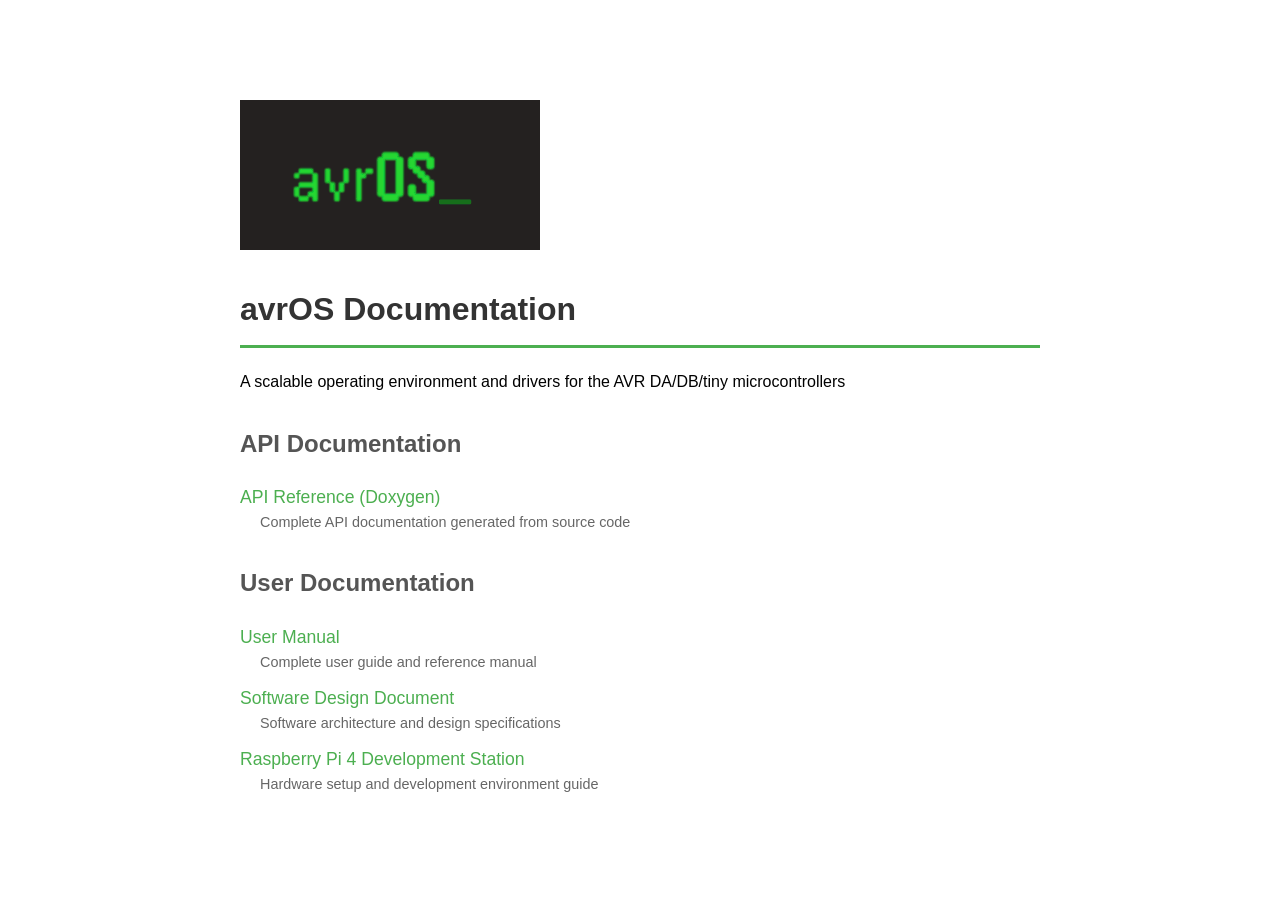
==== doc/readme.html @ a1997a3a "Automated building the html docs" ====
<!DOCTYPE html>
<html lang="en">
<head>
    <meta charset="UTF-8">
    <meta name="viewport" content="width=device-width, initial-scale=1.0">
    <title>avrOS Documentation</title>
    <style>
        body { font-family: Arial, sans-serif; max-width: 800px; margin: 50px auto; padding: 20px; line-height: 1.6; }
        h1 { color: #333; border-bottom: 3px solid #4CAF50; padding-bottom: 10px; }
        h2 { color: #555; margin-top: 30px; }
        ul { list-style-type: none; padding: 0; }
        li { margin: 10px 0; }
        a { color: #4CAF50; text-decoration: none; font-size: 1.1em; }
        a:hover { text-decoration: underline; color: #45a049; }
        .description { color: #666; font-size: 0.9em; margin-left: 20px; }
    </style>
</head>
<body>
    <h2 id="avros"><a href="https://github.com/racerxr650r/avrOS"><img
        src="./images/avrOS.gif" title="avrOS" alt="avrOS" /></a></h2>    <h1>avrOS Documentation</h1>
    <p>A scalable operating environment and drivers for the AVR DA/DB/tiny microcontrollers</p>
    <h2>API Documentation</h2>
    <ul>
        <li><a href="api/html/index.html">API Reference (Doxygen)</a>
        <div class="description">Complete API documentation generated from source code</div></li>
    </ul>
    <h2>User Documentation</h2>
    <ul>
        <li><a href="MANUAL.html">User Manual</a>
        <div class="description">Complete user guide and reference manual</div></li>
        <li><a href="SDD.html">Software Design Document</a>
        <div class="description">Software architecture and design specifications</div></li>
        <li><a href="PI4_Dev_Station.html">Raspberry Pi 4 Development Station</a>
        <div class="description">Hardware setup and development environment guide</div></li>
    </ul>
</body>
</html>
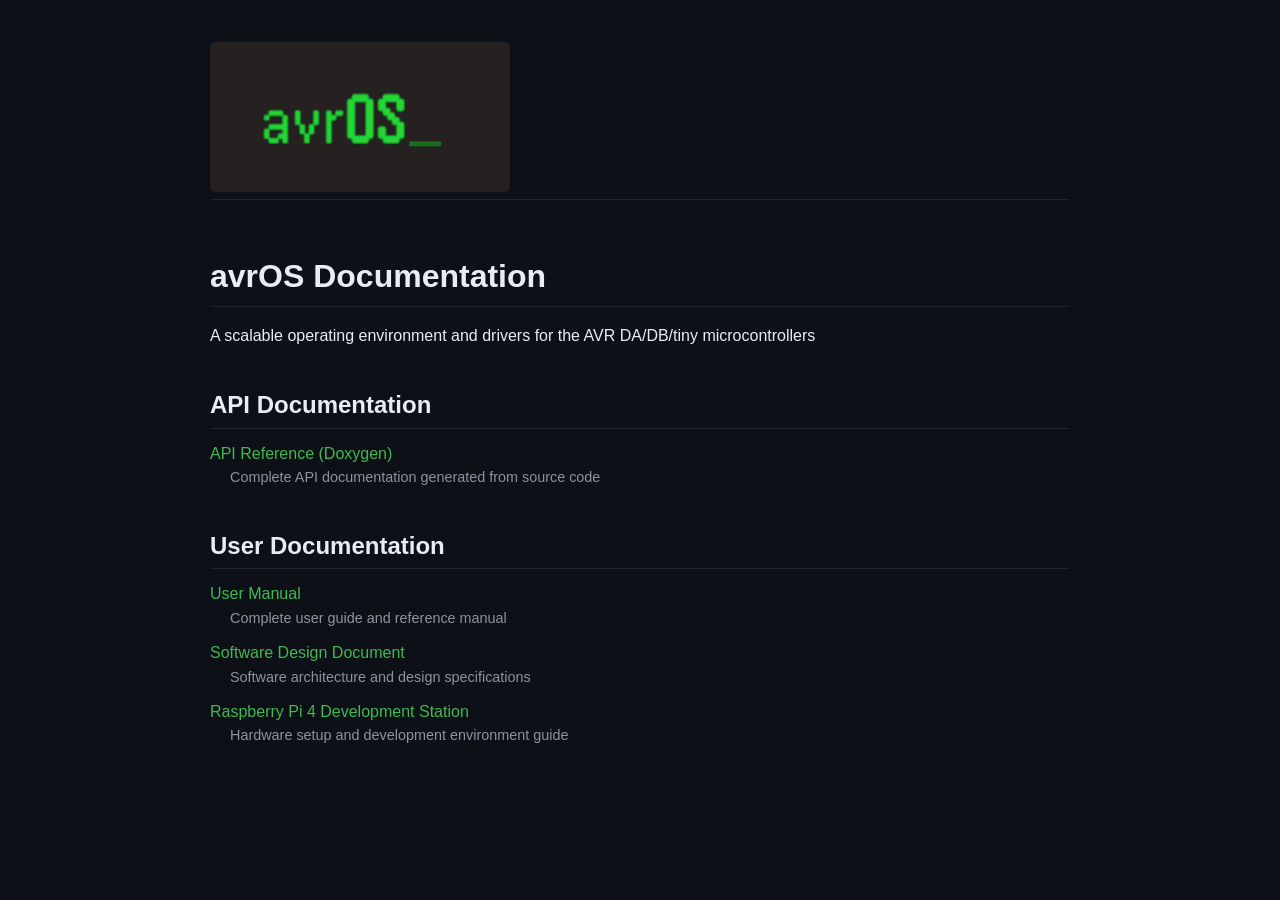
==== commit 31d9f512: "Updated makefile docs target to create the avrOS website. Also added a github action to update the p" ====
--- a/doc/readme.html
+++ b/doc/readme.html
@@ -4,15 +4,11 @@
     <meta charset="UTF-8">
     <meta name="viewport" content="width=device-width, initial-scale=1.0">
     <title>avrOS Documentation</title>
+    <link rel="stylesheet" href="github-dark.css">
     <style>
-        body { font-family: Arial, sans-serif; max-width: 800px; margin: 50px auto; padding: 20px; line-height: 1.6; }
-        h1 { color: #333; border-bottom: 3px solid #4CAF50; padding-bottom: 10px; }
-        h2 { color: #555; margin-top: 30px; }
+        .description { color: var(--color-fg-muted); font-size: 0.9em; margin-left: 20px; }
         ul { list-style-type: none; padding: 0; }
         li { margin: 10px 0; }
-        a { color: #4CAF50; text-decoration: none; font-size: 1.1em; }
-        a:hover { text-decoration: underline; color: #45a049; }
-        .description { color: #666; font-size: 0.9em; margin-left: 20px; }
     </style>
 </head>
 <body>
--- a/doc/github-dark.css
+++ b/doc/github-dark.css
@@ -0,0 +1,1337 @@
+/*
+ * github-dark.css
+ *
+ * Custom CSS that mimics the GitHub dark mode markdown style.
+ * Intended for use with pandoc-generated HTML documentation.
+ *
+ * Usage (pandoc): --css github-dark.css
+ *
+ * Color palette sourced from GitHub's dark theme design tokens.
+ */
+
+/* ── Reset & base ─────────────────────────────────────────────────────────── */
+
+*, *::before, *::after {
+    box-sizing: border-box;
+}
+
+:root {
+    /* Canvas */
+    --color-canvas-default:     #0d1117;
+    --color-canvas-subtle:      #161b22;
+    --color-canvas-inset:       #010409;
+
+    /* Foreground */
+    --color-fg-default:         #e6edf3;
+    --color-fg-muted:           #8b949e;
+    --color-fg-subtle:          #6e7681;
+
+    /* Borders */
+    --color-border-default:     #30363d;
+    --color-border-muted:       #21262d;
+
+    /* Accent (links) */
+    --color-accent-fg:          #3fb950;
+    --color-accent-subtle:      #2ea04326;
+
+    /* Visited link — muted sage green: same hue as accent, lower luminosity */
+    --color-link-visited:       #6a9f6a;
+
+    /* Semantic */
+    --color-danger-fg:          #f85149;
+    --color-success-fg:         #3fb950;
+    --color-attention-fg:       #d29922;
+    --color-done-fg:            #a371f7;
+
+    /* Inline code */
+    --color-neutral-muted:      rgba(110,118,129,0.4);
+
+    /* Table */
+    --color-table-header-bg:    #161b22;
+    --color-table-row-odd:      #0d1117;
+    --color-table-row-even:     #161b22;
+
+    /* Typography */
+    --font-body: -apple-system, BlinkMacSystemFont, "Segoe UI", "Noto Sans",
+                 Helvetica, Arial, sans-serif, "Apple Color Emoji",
+                 "Segoe UI Emoji";
+    --font-mono: ui-monospace, SFMono-Regular, SF Mono, Menlo, Consolas,
+                 "Liberation Mono", monospace;
+    --font-size-base:   16px;
+    --line-height-base: 1.6;
+}
+
+/* ── Page layout ──────────────────────────────────────────────────────────── */
+
+html {
+    font-size: var(--font-size-base);
+    scroll-behavior: smooth;
+}
+
+body {
+    font-family: var(--font-body);
+    font-size: 1rem;
+    line-height: var(--line-height-base);
+    color: var(--color-fg-default);
+    background-color: var(--color-canvas-default);
+    margin: 0;
+    padding: 0;
+}
+
+/* Centre the content and cap its width, matching GitHub's markdown container */
+.markdown-body,
+article,
+main,
+body > section {
+    max-width: 860px;
+    margin: 0 auto;
+    padding: 2rem 1.5rem 4rem;
+}
+
+/* When pandoc dumps everything as direct children of <body> (no wrapper div),
+   center each block individually.  Use margin shorthand so top/bottom are
+   preserved and only left/right are forced to auto. */
+body > p,
+body > h1, body > h2, body > h3,
+body > h4, body > h5, body > h6,
+body > ul, body > ol, body > dl,
+body > blockquote, body > pre,
+body > table, body > figure,
+body > hr, body > details {
+    max-width: 860px;
+    margin-left: auto;
+    margin-right: auto;
+}
+
+/* Pandoc wraps syntax-highlighted code in <div class="sourceCode">.  Its
+   embedded <style> sets div.sourceCode { margin: 1em 0 } at specificity
+   (0,1,1), which beats body > div (0,0,2).  Use body > div.sourceCode
+   (0,1,2) to win and restore the centered column. */
+body > div.sourceCode,
+body > div.sourceCode > pre.sourceCode {
+    max-width: 860px;
+    margin-left: auto;
+    margin-right: auto;
+}
+
+/* ── Headings ─────────────────────────────────────────────────────────────── */
+
+h1, h2, h3, h4, h5, h6 {
+    font-weight: 600;
+    line-height: 1.25;
+    color: var(--color-fg-default);
+    margin-top: 1.75em;
+    margin-bottom: 0.5em;
+}
+
+h1 {
+    font-size: 2em;
+    padding-bottom: 0.3em;
+    border-bottom: 1px solid var(--color-border-muted);
+}
+
+h2 {
+    font-size: 1.5em;
+    padding-bottom: 0.3em;
+    border-bottom: 1px solid var(--color-border-muted);
+}
+
+h3 { font-size: 1.25em; }
+h4 { font-size: 1em; }
+h5 { font-size: 0.875em; }
+h6 {
+    font-size: 0.85em;
+    color: var(--color-fg-muted);
+}
+
+/* ── Body text ────────────────────────────────────────────────────────────── */
+
+p {
+    margin-top: 0;
+    margin-bottom: 1em;
+}
+
+strong { font-weight: 600; }
+
+em { font-style: italic; }
+
+del { color: var(--color-fg-muted); }
+
+/* ── Links ────────────────────────────────────────────────────────────────── */
+
+a {
+    color: var(--color-accent-fg);
+    text-decoration: none;
+}
+
+a:hover {
+    text-decoration: underline;
+}
+
+/* ── Lists ────────────────────────────────────────────────────────────────── */
+
+ul, ol {
+    margin-top: 0;
+    margin-bottom: 1em;
+    padding-left: 2em;
+}
+
+li + li {
+    margin-top: 0.25em;
+}
+
+li > ul,
+li > ol {
+    margin-top: 0.25em;
+    margin-bottom: 0;
+}
+
+dl { margin-bottom: 1em; }
+
+dt {
+    font-weight: 600;
+    margin-top: 0.5em;
+}
+
+dd {
+    margin-left: 1.5em;
+    margin-bottom: 0.25em;
+}
+
+/* ── Blockquote ───────────────────────────────────────────────────────────── */
+
+blockquote {
+    margin: 0 0 1em;
+    padding: 0 1em;
+    color: var(--color-fg-muted);
+    border-left: 0.25em solid var(--color-border-default);
+}
+
+blockquote > :first-child { margin-top: 0; }
+blockquote > :last-child  { margin-bottom: 0; }
+
+/* ── Horizontal rule ──────────────────────────────────────────────────────── */
+
+hr {
+    border: none;
+    border-top: 1px solid var(--color-border-default);
+    margin: 1.5em 0;
+    height: 0;
+}
+
+/* ── Inline code ──────────────────────────────────────────────────────────── */
+
+code {
+    font-family: var(--font-mono);
+    font-size: 0.85em;
+    padding: 0.2em 0.4em;
+    background-color: var(--color-neutral-muted);
+    border-radius: 6px;
+    white-space: break-spaces;
+}
+
+/* Don't double-wrap code inside a pre */
+pre code {
+    background-color: transparent;
+    padding: 0;
+    font-size: 100%;
+    white-space: pre;
+    border-radius: 0;
+    border: none;
+}
+
+/* ── Code blocks ──────────────────────────────────────────────────────────── */
+
+pre {
+    font-family: var(--font-mono);
+    font-size: 0.85em;
+    line-height: 1.55;
+    background-color: var(--color-canvas-subtle);
+    border-radius: 6px;
+    padding: 1em 1.25em;
+    overflow: auto;
+    margin: 0 0 1em;
+    border: 1px solid var(--color-border-muted);
+}
+
+/* ── Syntax highlighting (pandoc --highlight-style=kate or similar) ───────── */
+/* Pandoc's embedded <style> block uses the same code span.XX selectors at
+   the same specificity (0,1,1).  Our external stylesheet is linked AFTER
+   the inline <style>, so equal-specificity rules here win by document order.
+   These GitHub dark-theme colours therefore override pandoc's light theme. */
+
+code span.kw { color: #ff7b72; font-weight: 600; }  /* Keyword         */
+code span.dt { color: #ff7b72; }                     /* DataType        */
+code span.dv { color: #79c0ff; }                     /* DecVal (number) */
+code span.bn { color: #79c0ff; }                     /* BaseN           */
+code span.fl { color: #79c0ff; }                     /* Float           */
+code span.ch { color: #a5d6ff; }                     /* Char            */
+code span.st { color: #a5d6ff; }                     /* String          */
+code span.co { color: #8b949e; font-style: italic; } /* Comment         */
+code span.ot { color: #d2a8ff; }                     /* Other           */
+code span.fu { color: #d2a8ff; }                     /* Function        */
+code span.al { color: #f85149; font-weight: 600; }   /* Alert           */
+code span.er { color: #f85149; font-weight: 600; }   /* Error           */
+code span.wa { color: #d29922; font-style: italic; } /* Warning         */
+code span.cn { color: #79c0ff; }                     /* Constant        */
+code span.sc { color: #a5d6ff; }                     /* SpecialChar     */
+code span.vs { color: #a5d6ff; }                     /* VerbatimString  */
+code span.ss { color: #a5d6ff; }                     /* SpecialString   */
+code span.im { color: #ff7b72; }                     /* Import          */
+code span.va { color: #ffa657; }                     /* Variable        */
+code span.cf { color: #ff7b72; font-weight: 600; }   /* ControlFlow     */
+code span.op { color: #e6edf3; }                     /* Operator        */
+code span.bu { color: #3fb950; }                     /* BuiltIn         */
+code span.ex { color: #3fb950; }                     /* Extension       */
+code span.pp { color: #8b949e; }                     /* Preprocessor    */
+code span.at { color: #ffa657; }                     /* Attribute       */
+code span.do { color: #8b949e; font-style: italic; } /* Documentation   */
+code span.an { color: #8b949e; font-style: italic; } /* Annotation      */
+code span.in { color: #8b949e; font-style: italic; } /* Information     */
+code span.cv { color: #8b949e; font-style: italic; } /* CommentVar      */
+
+/* ── Tables ───────────────────────────────────────────────────────────────── */
+
+table {
+    border-collapse: collapse;
+    width: 100%;
+    margin-bottom: 1em;
+    overflow: auto;
+    display: block;
+}
+
+thead {
+    background-color: var(--color-table-header-bg);
+}
+
+th, td {
+    border: 1px solid var(--color-border-default);
+    padding: 0.375em 0.8em;
+    text-align: left;
+    vertical-align: top;
+}
+
+th {
+    font-weight: 600;
+}
+
+tbody tr:nth-child(odd)  { background-color: var(--color-table-row-odd);  }
+tbody tr:nth-child(even) { background-color: var(--color-table-row-even); }
+
+/* ── Images ───────────────────────────────────────────────────────────────── */
+
+img {
+    max-width: 100%;
+    height: auto;
+    display: block;
+    border-radius: 6px;
+}
+
+/* ── Details / summary ────────────────────────────────────────────────────── */
+
+details {
+    border: 1px solid var(--color-border-default);
+    border-radius: 6px;
+    padding: 0.5em 1em;
+    margin-bottom: 1em;
+    background-color: var(--color-canvas-subtle);
+}
+
+summary {
+    font-weight: 600;
+    cursor: pointer;
+    color: var(--color-accent-fg);
+}
+
+summary:hover { text-decoration: underline; }
+
+/* ── Keyboard / mark ──────────────────────────────────────────────────────── */
+
+kbd {
+    font-family: var(--font-mono);
+    font-size: 0.8em;
+    padding: 0.15em 0.4em;
+    background-color: var(--color-canvas-subtle);
+    border: 1px solid var(--color-border-default);
+    border-bottom-width: 2px;
+    border-radius: 4px;
+}
+
+mark {
+    background-color: #bb800026;
+    color: var(--color-attention-fg);
+    border-radius: 3px;
+    padding: 0 0.2em;
+}
+
+/* ── Title block (pandoc metadata) ───────────────────────────────────────── */
+
+header, .title-block-header {
+    margin-bottom: 2rem;
+    padding-bottom: 1rem;
+    border-bottom: 1px solid var(--color-border-muted);
+}
+
+.title  { font-size: 2em; font-weight: 600; }
+.author { color: var(--color-fg-muted); }
+.date   { color: var(--color-fg-subtle); font-size: 0.9em; }
+
+/* ── Table of contents (pandoc --toc) ────────────────────────────────────── */
+
+nav#TOC,
+#TOC {
+    background-color: var(--color-canvas-subtle);
+    border: 1px solid var(--color-border-default);
+    border-radius: 6px;
+    padding: 1em 1.5em;
+    margin-bottom: 2em;
+    display: inline-block;
+    min-width: 200px;
+}
+
+nav#TOC ul,
+#TOC ul {
+    margin: 0;
+    padding-left: 1.25em;
+}
+
+nav#TOC > ul,
+#TOC > ul {
+    padding-left: 0;
+    list-style: none;
+}
+
+nav#TOC li,
+#TOC li {
+    margin: 0.2em 0;
+}
+
+nav#TOC a,
+#TOC a {
+    color: var(--color-accent-fg);
+}
+
+/* ── Footnotes ────────────────────────────────────────────────────────────── */
+
+section.footnotes {
+    border-top: 1px solid var(--color-border-default);
+    margin-top: 2em;
+    padding-top: 1em;
+    font-size: 0.85em;
+    color: var(--color-fg-muted);
+}
+
+/* ── Scrollbar (WebKit) ───────────────────────────────────────────────────── */
+
+::-webkit-scrollbar              { width: 8px; height: 8px; }
+::-webkit-scrollbar-track        { background: var(--color-canvas-inset); }
+::-webkit-scrollbar-thumb        { background: var(--color-border-default);
+                                   border-radius: 4px; }
+::-webkit-scrollbar-thumb:hover  { background: var(--color-fg-subtle); }
+
+/* ── Selection ────────────────────────────────────────────────────────────── */
+
+::selection {
+    background-color: var(--color-accent-subtle);
+    color: var(--color-fg-default);
+}
+
+/* ═══════════════════════════════════════════════════════════════════════════
+   DOXYGEN-SPECIFIC OVERRIDES
+   These rules target the class names used in Doxygen-generated HTML so that
+   all elements — not just generic markdown elements — adopt the GitHub dark
+   theme consistently.
+   ═══════════════════════════════════════════════════════════════════════════ */
+
+/* ── Page structure ───────────────────────────────────────────────────────── */
+
+div.header,
+#header {
+    background-color: var(--color-canvas-subtle) !important;
+    background-image: none !important;                   /* remove nav_h.png sprite */
+    border-bottom: 1px solid var(--color-border-default);
+}
+
+div.headertitle,
+div.title {
+    color: var(--color-fg-default);
+    font-weight: 600;
+}
+
+div.contents {
+    background-color: var(--color-canvas-default);
+    color: var(--color-fg-default);
+}
+
+#footer,
+div.footer {
+    background-color: var(--color-canvas-subtle);
+    border-top: 1px solid var(--color-border-default);
+    color: var(--color-fg-muted);
+    font-size: 0.8em;
+}
+
+#footer a,
+div.footer a {
+    color: var(--color-accent-fg);
+}
+
+/* ── Title / header bar ──────────────────────────────────────────────────── */
+
+/* The whole sticky header region */
+#top {
+    background-color: var(--color-canvas-subtle) !important;
+    border-bottom: 1px solid var(--color-border-default) !important;
+    box-shadow: none !important;
+}
+
+/* Project logo + name row */
+#titlearea {
+    background-color: var(--color-canvas-subtle) !important;
+    border-bottom: none !important;
+    padding: 0.5rem 1rem;
+}
+
+#titlearea table,
+#titlearea tbody,
+#titlearea tr,
+#titlearea td {
+    background-color: transparent !important;
+    border: none !important;
+}
+
+#projectname {
+    font-family: var(--font-body);
+    font-size: 1.25rem;
+    font-weight: 600;
+    color: var(--color-fg-default) !important;
+}
+
+#projectbrief {
+    font-family: var(--font-body);
+    font-size: 0.85rem;
+    color: var(--color-fg-muted) !important;
+}
+
+/* ── Main navigation bar (SmartMenus / .sm-dox) ──────────────────────────── */
+/*
+ * Doxygen 1.9.x uses SmartMenus (jQuery plugin) for its main nav. The menu
+ * chrome is driven by PNG sprites (tab_b.png, tab_a.png, tab_s.png) set in
+ * tabs.css.  We must override every background-image rule with 'none' and
+ * substitute GitHub dark theme colours.
+ */
+
+/* Container bar */
+#main-nav {
+    background-color: var(--color-canvas-subtle) !important;
+    border-top: 1px solid var(--color-border-default) !important;
+    border-bottom: 1px solid var(--color-border-default) !important;
+    padding: 0 !important;
+}
+
+/* Strip the PNG sprite from the menu bar itself */
+#main-nav .sm-dox,
+.sm-dox {
+    background-color: var(--color-canvas-subtle) !important;
+    background-image: none !important;
+    padding: 0 !important;
+    line-height: 40px;
+}
+
+/* ── Top-level nav items ─────────────────────────────────────────────────── */
+
+.sm-dox > li > a,
+.sm-dox > li > a:link,
+.sm-dox > li > a:visited,
+.sm-dox > li > a:focus,
+.sm-dox > li > a:active,
+.sm-dox > li > a.highlighted {
+    font-family: var(--font-body) !important;
+    font-size: 0.875rem !important;
+    font-weight: 500 !important;
+    color: var(--color-fg-muted) !important;
+    background-color: transparent !important;
+    background-image: none !important;
+    text-shadow: none !important;
+    border-radius: 0 !important;
+    padding: 0 1rem !important;
+    line-height: 40px;
+    border-bottom: 2px solid transparent;
+    transition: color 0.15s, border-color 0.15s;
+}
+
+/* Hover & active state — accent underline, GitHub-style */
+.sm-dox > li > a:hover,
+.sm-dox > li > a.current {
+    color: var(--color-fg-default) !important;
+    background-color: transparent !important;
+    background-image: none !important;
+    text-shadow: none !important;
+    border-bottom-color: var(--color-accent-fg) !important;
+}
+
+/* Separator PNG between items — replace with a thin border */
+.sm-dox > li > a,
+.sm-dox > li > a:focus,
+.sm-dox > li > a:active,
+.sm-dox > li > a:hover,
+.sm-dox > li > a.highlighted {
+    background-position: unset !important;
+    background-repeat: no-repeat !important;
+}
+
+/* Sub-menu arrow indicator */
+.sm-dox a span.sub-arrow {
+    background: transparent !important;
+    border-color: var(--color-fg-muted) transparent transparent transparent !important;
+    border-radius: 0 !important;
+}
+
+.sm-dox a:hover span.sub-arrow {
+    border-color: var(--color-fg-default) transparent transparent transparent !important;
+}
+
+/* ── Dropdown sub-menus ──────────────────────────────────────────────────── */
+
+.sm-dox ul {
+    background-color: var(--color-canvas-subtle) !important;
+    background-image: none !important;
+    border: 1px solid var(--color-border-default) !important;
+    border-radius: 6px !important;
+    box-shadow: 0 8px 24px rgba(1,4,9,0.48) !important;
+    padding: 0.25rem 0 !important;
+}
+
+/* Dropdown items */
+.sm-dox ul a,
+.sm-dox ul a:link,
+.sm-dox ul a:visited,
+.sm-dox ul a:focus,
+.sm-dox ul a:active,
+.sm-dox ul a.highlighted {
+    font-family: var(--font-body) !important;
+    font-size: 0.875rem !important;
+    font-weight: 400 !important;
+    color: var(--color-fg-default) !important;
+    background-color: transparent !important;
+    background-image: none !important;
+    text-shadow: none !important;
+    border-left: none !important;
+    padding: 0.375rem 1rem !important;
+    line-height: 1.5 !important;
+}
+
+.sm-dox ul a:hover {
+    color: var(--color-fg-default) !important;
+    background-color: var(--color-border-muted) !important;
+    background-image: none !important;
+    text-shadow: none !important;
+}
+
+/* Dropdown caret pointer (triangle above dropdown) — hide the light PNG ones */
+.sm-dox > li > ul:before,
+.sm-dox > li > ul:after {
+    display: none !important;
+}
+
+/* Sub-menu arrow in dropdown items */
+.sm-dox ul a span.sub-arrow {
+    border-color: transparent transparent transparent var(--color-fg-muted) !important;
+}
+
+.sm-dox ul a:hover span.sub-arrow {
+    border-color: transparent transparent transparent var(--color-fg-default) !important;
+}
+
+/* Hamburger / mobile toggle icon */
+.main-menu-btn-icon,
+.main-menu-btn-icon:before,
+.main-menu-btn-icon:after {
+    background: var(--color-fg-muted) !important;
+}
+
+/* ── Navigation tabs (legacy div.tabs used on some pages) ────────────────── */
+
+div.tabs,
+div.tabs2,
+div.tabs3 {
+    background-color: var(--color-canvas-subtle) !important;
+    background-image: none !important;
+    border-bottom: 1px solid var(--color-border-default);
+}
+
+ul.tablist {
+    margin: 0;
+    padding: 0;
+    list-style: none;
+    display: flex;
+    flex-wrap: wrap;
+}
+
+ul.tablist li,
+ul.tablist li.current {
+    background: none !important;
+    background-image: none !important;
+    border: none;
+}
+
+ul.tablist a,
+ul.tablist a:link,
+ul.tablist a:visited {
+    color: var(--color-fg-muted);
+    background-color: transparent !important;
+    background-image: none !important;
+    padding: 0.4em 0.9em;
+    display: block;
+    text-decoration: none;
+    font-size: 0.875rem;
+    border-bottom: 2px solid transparent;
+    text-shadow: none !important;
+}
+
+ul.tablist li.current a,
+ul.tablist a:hover {
+    color: var(--color-fg-default);
+    background-image: none !important;
+    border-bottom-color: var(--color-accent-fg);
+    text-shadow: none !important;
+}
+
+/* ── Navigation breadcrumb ───────────────────────────────────────────────── */
+
+div#nav-path,
+div.navpath {
+    background-color: var(--color-canvas-subtle);
+    border-top: 1px solid var(--color-border-muted);
+}
+
+div.navpath ul {
+    margin: 0;
+    padding: 0.3em 0.8em;
+    list-style: none;
+    display: flex;
+    flex-wrap: wrap;
+    gap: 0.2em;
+}
+
+div.navpath li.navelem a,
+div.navpath li.footer {
+    color: var(--color-fg-muted);
+    font-size: 0.85em;
+}
+
+div.navpath li.navelem a:hover {
+    color: var(--color-accent-fg);
+    text-decoration: underline;
+}
+
+/* ── Side navigation tree ────────────────────────────────────────────────── */
+
+#side-nav,
+#nav-tree,
+#nav-tree-contents {
+    background-color: var(--color-canvas-subtle);
+    border-right: 1px solid var(--color-border-default);
+}
+
+#nav-tree .item {
+    color: var(--color-fg-default);
+}
+
+#nav-tree a {
+    color: var(--color-fg-default);
+}
+
+#nav-tree a:hover,
+#nav-tree .selected a {
+    color: var(--color-accent-fg);
+    background-color: var(--color-accent-subtle);
+}
+
+/* ── Member declaration tables ───────────────────────────────────────────── */
+
+table.memberdecls {
+    width: 100%;
+    border-collapse: collapse;
+}
+
+tr.heading h2.groupheader {
+    color: var(--color-fg-default);
+    border-bottom: 1px solid var(--color-border-default);
+    font-size: 1.1em;
+    font-weight: 600;
+    margin: 0.75em 0 0.25em;
+}
+
+/* Doxygen sets class="memitem:group__xxx" on <tr> elements — the colon makes
+   tr.memitem unreliable in CSS (parsed as pseudo-class). Target the <td>
+   children directly instead. */
+td.memItemLeft,
+td.memItemRight {
+    background-color: var(--color-canvas-subtle) !important;
+    border-top: 1px solid var(--color-border-muted);
+    color: var(--color-fg-default) !important;
+    padding: 0.3em 0.5em;
+}
+
+td.memItemLeft {
+    color: var(--color-fg-muted) !important;
+    white-space: nowrap;
+}
+
+td.mdescLeft,
+td.mdescRight {
+    background-color: var(--color-canvas-default) !important;
+    color: var(--color-fg-muted) !important;
+    padding: 0.2em 0.5em 0.4em;
+    font-size: 0.9em;
+}
+
+.memSeparator {
+    border-top: 1px solid var(--color-border-muted) !important;
+    background-color: var(--color-canvas-default) !important;
+}
+
+/* ── Member detail documentation ─────────────────────────────────────────── */
+
+div.memitem {
+    border: 1px solid var(--color-border-default);
+    border-radius: 6px;
+    margin-bottom: 1em;
+    overflow: hidden;
+}
+
+div.memproto {
+    background-color: var(--color-canvas-subtle);
+    border-bottom: 1px solid var(--color-border-default);
+    padding: 0.5em 1em;
+    font-family: var(--font-mono);
+    font-size: 0.9em;
+    color: var(--color-fg-default);
+}
+
+div.memproto table.memname td {
+    color: var(--color-fg-default);
+    font-family: var(--font-mono);
+}
+
+div.memdoc {
+    background-color: var(--color-canvas-default);
+    padding: 0.75em 1em;
+    color: var(--color-fg-default);
+}
+
+div.memdoc p,
+div.memdoc dl,
+div.memdoc ul,
+div.memdoc ol {
+    margin-top: 0.25em;
+    color: var(--color-fg-default);
+}
+
+/* parameter / return value tables inside memdoc */
+dl.params dt,
+dl.retval dt,
+dl.exception dt {
+    font-weight: 600;
+    color: var(--color-fg-muted);
+}
+
+dl.params dd,
+dl.retval dd {
+    color: var(--color-fg-default);
+}
+
+table.params td.paramname,
+table.params td.paramname em {
+    color: var(--color-accent-fg);
+    font-style: normal;
+    font-family: var(--font-mono);
+    font-size: 0.9em;
+}
+
+/* ── textblock (detailed description paragraphs) ─────────────────────────── */
+
+div.textblock {
+    color: var(--color-fg-default);
+}
+
+div.textblock p { margin-bottom: 0.6em; }
+
+/* ── Directory / file listing ────────────────────────────────────────────── */
+
+table.directory {
+    border-collapse: collapse;
+    width: 100%;
+}
+
+table.directory tr.even {
+    background-color: var(--color-table-row-even);
+}
+
+table.directory tr.odd {
+    background-color: var(--color-table-row-odd);
+}
+
+table.directory td,
+table.directory th {
+    border: 1px solid var(--color-border-muted);
+    padding: 0.3em 0.6em;
+    color: var(--color-fg-default);
+}
+
+table.directory th {
+    background-color: var(--color-table-header-bg);
+    font-weight: 600;
+}
+
+/* ── Doxygen "el" links (cross-references) ───────────────────────────────── */
+
+a.el,
+a.elRef {
+    color: var(--color-accent-fg);
+    font-family: var(--font-mono);
+    font-size: 0.9em;
+}
+
+a.el:hover,
+a.elRef:hover {
+    text-decoration: underline;
+}
+
+/* ── Search box ──────────────────────────────────────────────────────────── */
+
+#MSearchBox,
+.MSearchBoxInactive,
+.MSearchBoxActive {
+    background-color: var(--color-canvas-subtle);
+    border: 1px solid var(--color-border-default);
+    border-radius: 6px;
+    color: var(--color-fg-default);
+}
+
+#MSearchField {
+    background-color: transparent;
+    color: var(--color-fg-default);
+    border: none;
+    outline: none;
+}
+
+#MSearchResultsWindow {
+    background-color: var(--color-canvas-subtle);
+    border: 1px solid var(--color-border-default);
+    border-radius: 6px;
+}
+
+/* ── Source listing (SOURCE_BROWSER = YES) ───────────────────────────────── */
+
+div.fragment,
+pre.fragment {
+    background-color: var(--color-canvas-subtle);
+    border: 1px solid var(--color-border-muted);
+    border-radius: 6px;
+    color: var(--color-fg-default);
+    font-family: var(--font-mono);
+    font-size: 0.85em;
+    line-height: 1.55;
+    overflow: auto;
+    padding: 0.8em 1em;
+}
+
+div.line {
+    color: var(--color-fg-default);
+    font-family: var(--font-mono);
+}
+
+div.line a {
+    color: var(--color-accent-fg);
+}
+
+span.lineno,
+div.lineno {
+    color: var(--color-fg-subtle);
+    background-color: var(--color-canvas-inset);
+    border-right: 1px solid var(--color-border-muted);
+    padding-right: 0.5em;
+    margin-right: 0.5em;
+    user-select: none;
+}
+
+/* source highlight tokens */
+span.keyword    { color: #ff7b72; font-weight: 600; }
+span.keywordtype{ color: #ff7b72; }
+span.keywordflow{ color: #ff7b72; font-weight: 600; }
+span.comment    { color: #8b949e; font-style: italic; }
+span.preprocessor { color: #8b949e; }
+span.stringliteral{ color: #a5d6ff; }
+span.charliteral  { color: #a5d6ff; }
+
+/* ── Note / warning / attention boxes ───────────────────────────────────── */
+
+dl.note,
+dl.warning,
+dl.attention,
+dl.pre,
+dl.post,
+dl.invariant,
+dl.deprecated,
+dl.todo,
+dl.test,
+dl.bug {
+    border-radius: 6px;
+    padding: 0.75em 1em;
+    margin: 1em 0;
+}
+
+dl.note      { background-color: #2ea04326; border-left: 4px solid var(--color-accent-fg);    }
+dl.warning   { background-color: #9e6a0326; border-left: 4px solid var(--color-attention-fg); }
+dl.attention { background-color: #9e6a0326; border-left: 4px solid var(--color-attention-fg); }
+dl.deprecated{ background-color: #6e1b1b26; border-left: 4px solid var(--color-danger-fg);    }
+dl.todo      { background-color: #1a1f3226; border-left: 4px solid var(--color-done-fg);      }
+dl.bug       { background-color: #6e1b1b26; border-left: 4px solid var(--color-danger-fg);    }
+
+dl.note dt,
+dl.warning dt,
+dl.attention dt,
+dl.deprecated dt,
+dl.todo dt,
+dl.bug dt {
+    font-weight: 600;
+    margin-bottom: 0.25em;
+}
+
+dl.note dt      { color: var(--color-accent-fg);    }
+dl.warning dt   { color: var(--color-attention-fg); }
+dl.attention dt { color: var(--color-attention-fg); }
+dl.deprecated dt{ color: var(--color-danger-fg);    }
+dl.todo dt      { color: var(--color-done-fg);      }
+dl.bug dt       { color: var(--color-danger-fg);    }
+
+/* ── Inheritance / collaboration graphs (SVG fallback text) ──────────────── */
+
+/* ── Embedded main page (htmlinclude from pandoc fragment) ───────────────── */
+/*
+ * \htmlinclude embeds the pandoc body fragment inside Doxygen's
+ * div.contents > div.textblock.  Pandoc's layout selectors (body > *)
+ * no longer match, so we replicate the key constraints here.
+ */
+
+div.textblock {
+    max-width: 860px;
+    margin-left: auto;
+    margin-right: auto;
+}
+
+/* Figures produced by pandoc for block-level images */
+div.textblock figure {
+    margin: 1.5em auto;
+    text-align: center;
+    max-width: 100%;
+}
+
+div.textblock figure img {
+    max-width: 100%;
+    height: auto;
+    display: block;
+    margin: 0 auto;
+    border-radius: 6px;
+    filter: none;   /* figures on the main page are not dot graphs */
+}
+
+div.textblock figcaption {
+    color: var(--color-fg-muted);
+    font-size: 0.85em;
+    margin-top: 0.4em;
+}
+
+/* ── Dot / GraphViz graphs ───────────────────────────────────────────────── */
+/*
+ * Doxygen renders dot graphs as PNG images (raster), so CSS cannot repaint
+ * individual nodes.  The standard dark-mode workaround is a CSS filter:
+ *   invert(1)         — flips light↔dark (white bg → black, black text → white)
+ *   hue-rotate(180deg)— rotates hue 180° to approximately undo the hue shift
+ *                       introduced by inversion, preserving node colours.
+ * DOT_TRANSPARENT=YES in the Doxyfile removes the white fill before this, so
+ * the page's own dark background shows through rather than a pure-black square.
+ */
+
+div.center img,
+.dyncontent img {
+    filter: invert(1) hue-rotate(180deg);
+    border-radius: 6px;
+}
+
+/* ── Project title area ──────────────────────────────────────────────────── */
+
+#projectname {
+    color: var(--color-fg-default);
+    font-weight: 600;
+}
+
+#projectbrief {
+    color: var(--color-fg-muted);
+    font-size: 0.9em;
+}
+
+#projectlogo img {
+    max-height: 55px;
+}
+
+/* ── Member title bar ────────────────────────────────────────────────────── */
+/* .memtitle is the rounded tab above each member; it uses nav_f.png sprite */
+
+.memtitle {
+    background-color: var(--color-canvas-subtle) !important;
+    background-image: none !important;                   /* remove nav_f.png sprite */
+    border-color: var(--color-border-default) !important;
+    color: var(--color-fg-default) !important;
+    text-shadow: none !important;
+}
+
+/* Small nav box on detail pages */
+.memnav {
+    background-color: var(--color-canvas-subtle) !important;
+    border: 1px solid var(--color-border-default) !important;
+    color: var(--color-fg-default);
+}
+
+/* Template parameter strip above memproto */
+.memtemplate {
+    color: var(--color-fg-muted) !important;
+}
+
+/* Template param row in member tables */
+.memTemplParams,
+.memTemplItemLeft,
+.memTemplItemRight {
+    background-color: var(--color-canvas-subtle) !important;
+    color: var(--color-fg-muted) !important;
+    border-top: 1px solid var(--color-border-muted);
+}
+
+/* reflist (used by some Doxygen pages like deprecated list) */
+dl.reflist dt {
+    background-color: var(--color-canvas-subtle) !important;
+    background-image: none !important;
+    border-color: var(--color-border-default) !important;
+    color: var(--color-fg-default) !important;
+    text-shadow: none !important;
+}
+
+dl.reflist dd {
+    background-color: var(--color-canvas-default) !important;
+    background-image: none !important;
+    border-color: var(--color-border-default) !important;
+    color: var(--color-fg-default);
+}
+
+/* ── Index pages (Files, Classes, Namespaces) ────────────────────────────── */
+
+td.indexkey {
+    background-color: var(--color-canvas-subtle) !important;
+    border-color: var(--color-border-muted) !important;
+    color: var(--color-fg-default) !important;
+}
+
+td.indexvalue {
+    background-color: var(--color-canvas-default) !important;
+    border-color: var(--color-border-muted) !important;
+    color: var(--color-fg-default) !important;
+}
+
+tr.memlist {
+    background-color: var(--color-canvas-subtle) !important;
+}
+
+/* Class index alternating rows */
+.classindex dl.even {
+    background-color: var(--color-canvas-default) !important;
+}
+
+.classindex dl.odd {
+    background-color: var(--color-canvas-subtle) !important;
+}
+
+/* ── Field / parameter tables ────────────────────────────────────────────── */
+
+table.fieldtable {
+    border-color: var(--color-border-default) !important;
+}
+
+.fieldtable th {
+    background-color: var(--color-canvas-subtle) !important;
+    background-image: none !important;                   /* remove nav_f.png sprite */
+    color: var(--color-fg-muted) !important;
+    border-color: var(--color-border-muted) !important;
+    text-shadow: none !important;
+}
+
+.fieldtable td,
+.fieldtable td.fieldtype,
+.fieldtable td.fieldname,
+.fieldtable td.fielddoc {
+    background-color: var(--color-canvas-default) !important;
+    border-color: var(--color-border-muted) !important;
+    color: var(--color-fg-default) !important;
+}
+
+/* ── General Doxygen tables ──────────────────────────────────────────────── */
+
+table.doxtable th,
+th.markdownTableHeadLeft,
+th.markdownTableHeadRight,
+th.markdownTableHeadCenter,
+th.markdownTableHeadNone {
+    background-color: var(--color-canvas-subtle) !important;
+    color: var(--color-fg-default) !important;
+    border-color: var(--color-border-muted) !important;
+}
+
+table.doxtable td,
+td.markdownTableBodyLeft,
+td.markdownTableBodyRight,
+td.markdownTableBodyCenter {
+    border-color: var(--color-border-muted) !important;
+    color: var(--color-fg-default) !important;
+}
+
+/* Directory listing alternating table */
+th.dirtab {
+    background-color: var(--color-canvas-subtle) !important;
+    color: var(--color-fg-muted) !important;
+    border-color: var(--color-border-muted) !important;
+}
+
+.dirtab {
+    border-color: var(--color-border-muted) !important;
+}
+
+/* ── Doxygen in-page TOC (float box) ─────────────────────────────────────── */
+/* Note: pandoc TOC is nav#TOC; Doxygen's is div.toc */
+
+div.toc {
+    background-color: var(--color-canvas-subtle) !important;
+    border: 1px solid var(--color-border-default) !important;
+    border-radius: 6px !important;
+}
+
+div.toc h3 {
+    color: var(--color-fg-muted) !important;
+    border-bottom: 1px solid var(--color-border-muted);
+    padding-bottom: 0.3em;
+}
+
+div.toc li {
+    background-image: none !important;                   /* remove bdwn.png arrow icon */
+    color: var(--color-fg-muted);
+    padding-left: 0.5em;
+}
+
+div.toc li a {
+    color: var(--color-accent-fg);
+}
+
+/* ── PowerTip (hover tooltip popup) ─────────────────────────────────────── */
+
+#powerTip {
+    background-color: var(--color-canvas-subtle) !important;
+    border: 1px solid var(--color-border-default) !important;
+    color: var(--color-fg-default) !important;
+    box-shadow: 0 8px 24px rgba(1,4,9,0.5) !important;
+    border-radius: 6px !important;
+}
+
+/* Triangle pointer arrows — match the popup background */
+#powerTip.n:after,  #powerTip.ne:after, #powerTip.nw:after  { border-top-color:    var(--color-canvas-subtle) !important; }
+#powerTip.s:after,  #powerTip.se:after, #powerTip.sw:after  { border-bottom-color: var(--color-canvas-subtle) !important; }
+#powerTip.w:after                                           { border-left-color:   var(--color-canvas-subtle) !important; }
+#powerTip.e:after                                           { border-right-color:  var(--color-canvas-subtle) !important; }
+
+/* Border arrows — match the popup border */
+#powerTip.n:before,  #powerTip.ne:before, #powerTip.nw:before  { border-top-color:    var(--color-border-default) !important; }
+#powerTip.s:before,  #powerTip.se:before, #powerTip.sw:before  { border-bottom-color: var(--color-border-default) !important; }
+#powerTip.w:before                                             { border-left-color:   var(--color-border-default) !important; }
+#powerTip.e:before                                             { border-right-color:  var(--color-border-default) !important; }
+
+/* ── SmartMenus scroll arrows ────────────────────────────────────────────── */
+
+.sm-dox span.scroll-up,
+.sm-dox span.scroll-down {
+    background: var(--color-canvas-subtle) !important;
+    border: 1px solid var(--color-border-default);
+}
+
+.sm-dox span.scroll-up:hover,
+.sm-dox span.scroll-down:hover {
+    background: var(--color-border-muted) !important;
+}
+
+.sm-dox span.scroll-up-arrow,
+.sm-dox span.scroll-down-arrow {
+    border-color: transparent transparent var(--color-fg-muted) transparent !important;
+}
+
+.sm-dox span.scroll-down-arrow {
+    border-color: var(--color-fg-muted) transparent transparent transparent !important;
+}
+
+.sm-dox span.scroll-up:hover span.scroll-up-arrow,
+.sm-dox span.scroll-up:hover span.scroll-down-arrow {
+    border-color: transparent transparent var(--color-accent-fg) transparent !important;
+}
+
+.sm-dox span.scroll-down:hover span.scroll-down-arrow {
+    border-color: var(--color-accent-fg) transparent transparent transparent !important;
+}
+
+/* ── Navigation tree icons & arrows ─────────────────────────────────────── */
+
+.arrow {
+    color: var(--color-fg-subtle) !important;
+}
+
+/* Type / member icon badges (C / F / V etc.) */
+.icon {
+    background-color: #2ea043 !important;    /* green to match link accent */
+    color: #ffffff !important;
+}
+
+/* ── General link colour corrections for Doxygen pages ──────────────────── */
+
+.contents a,
+.contents a:link {
+    color: var(--color-accent-fg);
+}
+
+.contents a:visited {
+    color: var(--color-link-visited);
+}
+
+/* ── Doxygen blockquote (inside memdoc / textblock) ─────────────────────── */
+
+.memdoc blockquote,
+.textblock blockquote,
+div.contents blockquote {
+    background-color: var(--color-canvas-subtle) !important;
+    border-left-color: var(--color-border-default) !important;
+}
+
+/* ── hr separators ───────────────────────────────────────────────────────── */
+
+hr {
+    border-top-color: var(--color-border-default) !important;
+}
+
+/* ── Misc text colour fixes ──────────────────────────────────────────────── */
+
+.memtemplate {
+    color: var(--color-fg-muted) !important;
+}
+
+.permalink a {
+    color: var(--color-fg-subtle) !important;
+}
+
+.permalink a:hover {
+    color: var(--color-accent-fg) !important;
+}
